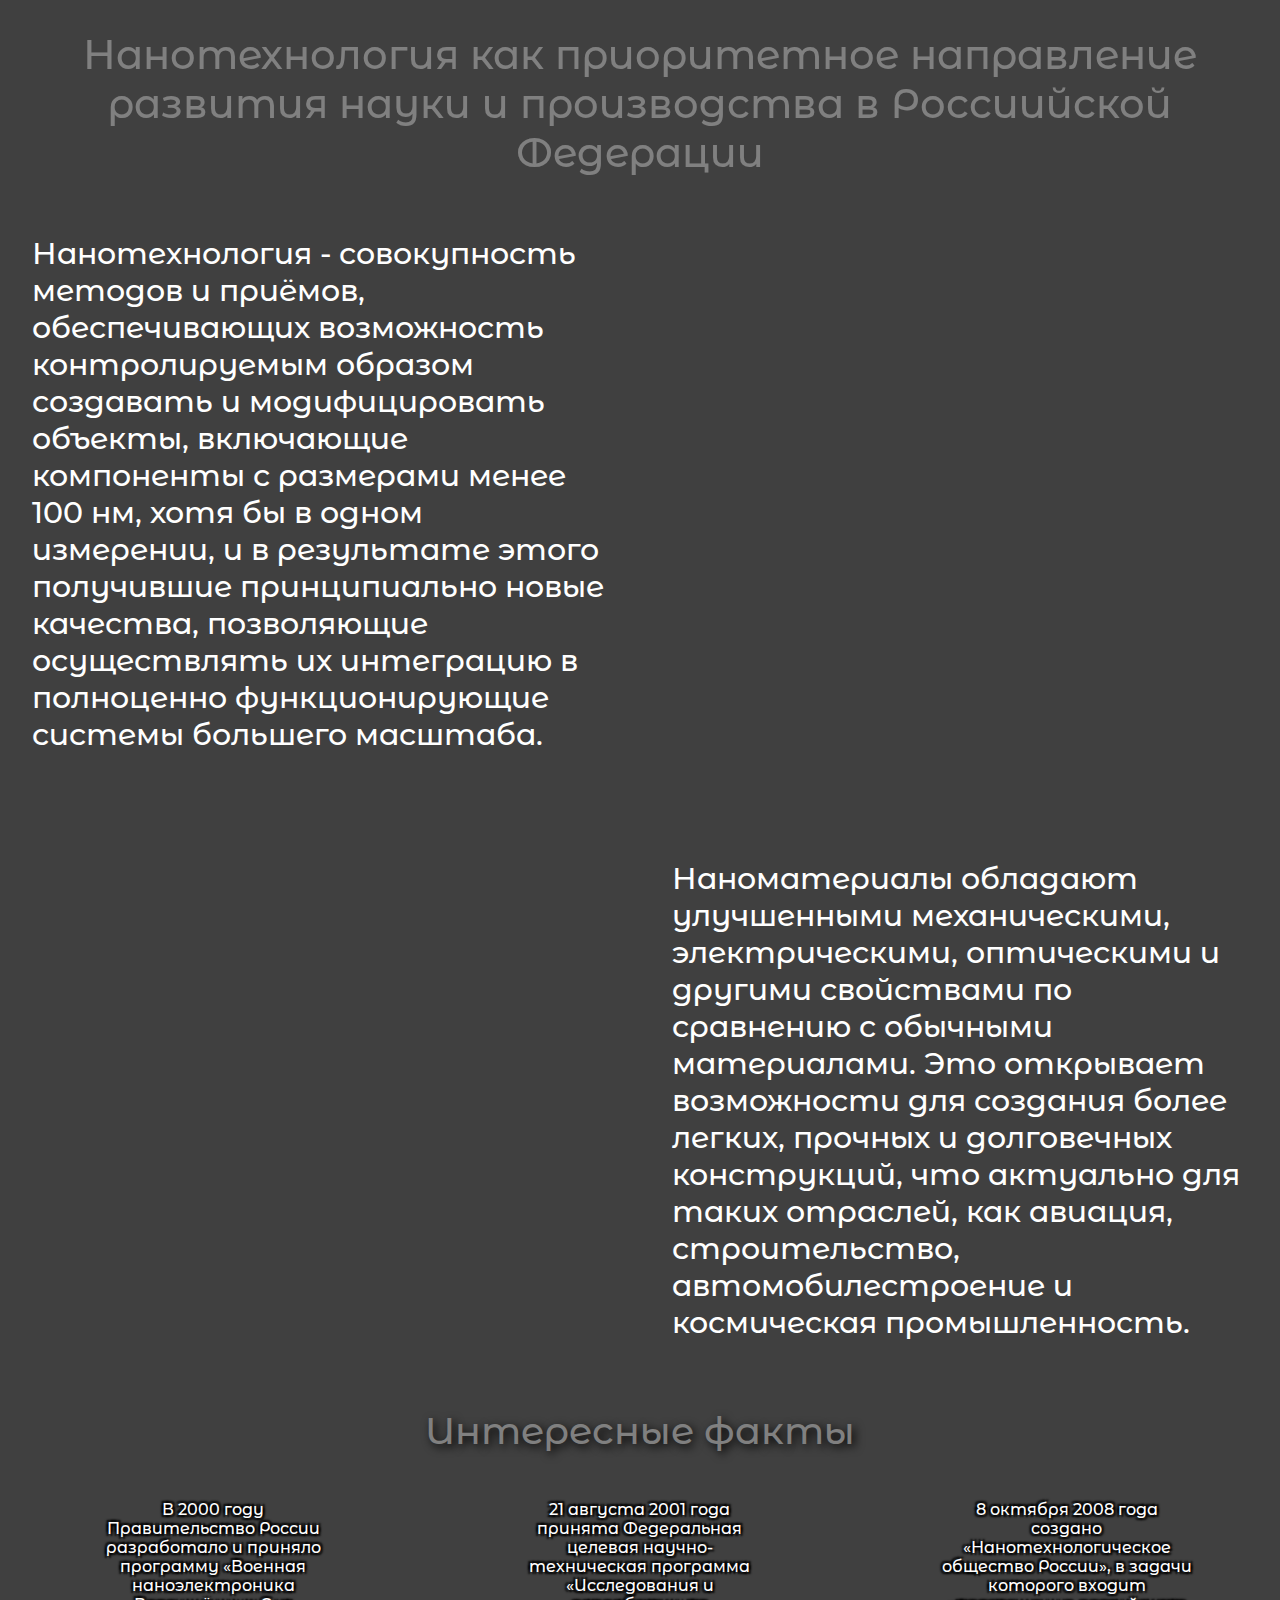
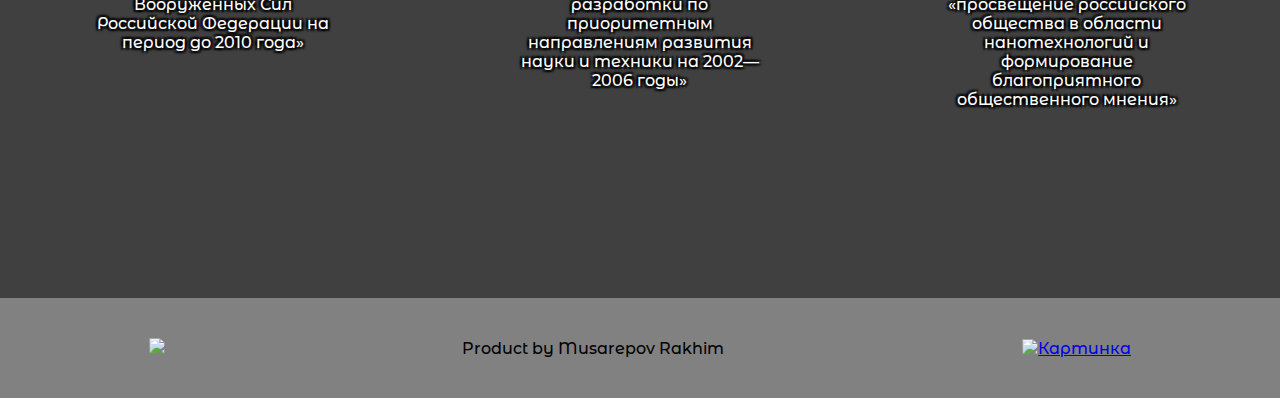
==== index.html @ 5845bfa9 "Add files via upload" ====
<!DOCTYPE html>
<html lang="en">
<head>
    <meta charset="UTF-8">
    <meta name="viewport" content="width=device-width, initial-scale=1.0">
    <title>Product</title>
    <link rel="stylesheet" href="./product.css">
</head>
<body>
    <div class="wrapper">
        
        <div class="container">
            <div class="header">
                <div class="textHeader">Нанотехнология как приоритетное направление развития науки и производства в Россиийской Федерации</div>
            </div>
            <div class="nav">
                <div class="block_1">
<div class="Group1">
    <div class="textGroup1 textGroup">Нанотехнология - совокупность методов и приёмов, обеспечивающих возможность контролируемым образом создавать и модифицировать объекты, включающие компоненты с размерами менее 100 нм, хотя бы в одном измерении, и в результате этого получившие принципиально новые качества, позволяющие осуществлять их интеграцию в полноценно функционирующие системы большего масштаба.</div>
<div class="imgGroup1 imgGroup"></div>
</div>

<div class="Group2">
    <div class="imgGroup2 imgGroup"></div>
    <div class="textGroup2 textGroup">Наноматериалы обладают улучшенными механическими, электрическими, оптическими и другими свойствами по сравнению с обычными материалами. Это открывает возможности для создания более легких, прочных и долговечных конструкций, что актуально для таких отраслей, как авиация, строительство, автомобилестроение и космическая промышленность.</div>
</div>
              
                </div>
                <div class="title2">Интересные факты</div>
        <div class="block_2">
<div class="Group3">
 <div class="imgGroup3 "><div class="imgIntoGroup3"></div><div class="textImgGroup"><span>В 2000 году Правительство России разработало и приняло программу «Военная наноэлектроника Вооружённых Сил Российской Федерации на период до 2010 года»</span></div></div>
<div class="imgGroup4 "><div class="imgIntoGroup4"></div><div class="textImgGroup"><span>21 августа 2001 года принята Федеральная целевая научно-техническая программа «Исследования и разработки по приоритетным направлениям развития науки и техники на 2002—2006 годы»</span></div></div>
<div class="imgGroup5 "><div class="imgIntoGroup5"></div><div class="textImgGroup "><span>8 октября 2008 года создано «Нанотехнологическое общество России», в задачи которого входит «просвещение российского общества в области нанотехнологий и формирование благоприятного общественного мнения»</span></div></div>
</div>
        </div>
        </div>
        </div>

    </div>
    <div class="footer">
        <div class="source"><a target="_blank" href="https://vk.com/diesfubtw"><img src="vk.png"></a></div>
        <div class="textFooter">Product by Musarepov Rakhim</div>
        <div class="source"><a target="_blank" href="https://web.telegram.org/k/#@dieSfubtw"><img src ="tg.png" alt="Картинка"></a></div>
                </div>
</div>
    <script src="./product.js"></script>
</body>
</html>
---- product.css ----
@import url('https://fonts.googleapis.com/css2?family=Montserrat+Alternates:ital,wght@0,100;0,200;0,300;0,400;0,500;0,600;0,700;0,800;0,900;1,100;1,200;1,300;1,400;1,500;1,600;1,700;1,800;1,900&display=swap');
*{
    border:0;
margin:0;
padding: 0;
}

body{
width: 100%;
height: 100%;
background-color:rgba(64, 64, 64, 1);
font-family: "Montserrat Alternates", serif;
  font-weight: 500;
  font-style: normal;
}
.textHeader{
    color: rgb(255, 255, 255);
    font-size: 40px;
    width: 100%;
    text-align: center;
    padding-top: 30px;
}
.wrapper{
width:100% ;
height: 100%;
background-color:rgba(64, 64, 64, 1);

}
.container{
max-height: 100%;
width: 100%;
background-color:rgba(64, 64, 64, 1);
}
.footer{
    margin-top: 1%;
    height: 100px;
background-color:rgba(129, 129, 129, 1) ;
display: flex;
justify-content: space-around;
align-items: center;
color: black;

}

.header{
max-height: 157px;
max-width: 100%;
background-image: url(./photo_5291761723331699604_x.jpg);
filter:brightness(50%);     
background-size:auto;
}
.nav{


}
.block_1{
height: auto;
width: 100%;
}
.Group1{
height: 625px;
width: 100%;
display: flex;
justify-content: space-around;
align-items: center;
}

.title1{
    width: 100%;
    height: 40px;
    color: grey;
    font-size: 38px;
    text-align: center;
    position: absolute;
    text-shadow: 3px 3px 10px #000;
}
.imgGroup1{
    width: 45%;
    height: 75%;
background-image: url(./mosg1.jpg);
background-size: cover;
background-repeat: no-repeat;
border-radius: 10%;
}
.Group2{
    height: 625px;
    width: 100%;
    display: flex;
    justify-content: space-around;
    align-items: center;
}
.a{
    background-image: url(32915-ikonka-telegramma-chernaja.jpg);
}
.textGroup2{}
.imgGroup2{
    width: 45%;
    height: 75%;
background-image: url(./dnk1.jpg);
background-size: cover;
background-repeat: no-repeat;
border-radius: 10%;
}
.textGroup{
    width: 45%;
    height: 75%;
    color: white;
    font-size: 30px;
}
.imgGroup{

}
.block_2{
    width: 100%;
    display: flex;
    justify-content: center;
    align-items: center;
}
.Group3{
    width: 100%;
    height: 100%;
    display: flex;
justify-content: space-around;
    text-align: center;

}
.title2{
    width: 100%;
    height: 40px;
    color: grey;
    font-size: 38px;
    text-align: center;
    text-shadow: 3px 3px 10px #000;
    margin-bottom: 3%;
}
.imgGroup3{
    width:  400px;
    height: 400px;
position: relative;
display: flex;
justify-content: center;
}
.imgGroup4{
    width: 400px;
    height: 400px;
   position: relative;
   display: flex;
   justify-content: center;
}
.imgGroup5{
    width:  400px;
   height: 400px;
    position: relative;
    display: flex;
    justify-content: center;
}
.imgIntoGroup3{
    transition-duration: 0.5s;
    width:70%;
    height: 400px;
    background-image: url(./nano.jpg);
    background-size: cover;
    background-repeat: no-repeat;
    position: absolute;
    border-radius: 20%;

}
.imgIntoGroup4{
    width:70%;
    height: 400px;
    background-image: url(./proces2.jpg);
    background-size: cover;
    background-repeat: no-repeat;
    border-radius: 20%;
    transition-duration: 0.5s;
    position: absolute;
}
.imgIntoGroup5{
    width: 70%;
    height: 400px;
    background-image: url(./nano.jpg);
    background-size: cover;
    background-repeat: no-repeat;
    border-radius: 20%;
    transition-duration: 0.5s;
    position: absolute;
}
.imgIntoGroup3:hover{
filter: brightness(50%);
box-shadow: 1px 1px 15px 2px #000;
}
.imgIntoGroup4:hover{
filter: brightness(50%);
    box-shadow: 1px 1px 15px 2px #000;
    }
    .imgIntoGroup5:hover{
        filter: brightness(50%);
        box-shadow: 1px 1px 15px 2px #000;
        }
        span{
            color: white;
            padding: 15px;
            text-shadow: 2px 2px 2px black,
            -2px 2px 2px #000,
            2px -2px 2px #000,
            -2px -2px 2px #000;
        }
        .textImgGroup{
            width: 70%;
            display: flex;
            justify-content: center;
            align-items: center;
           position: absolute;
           
        }
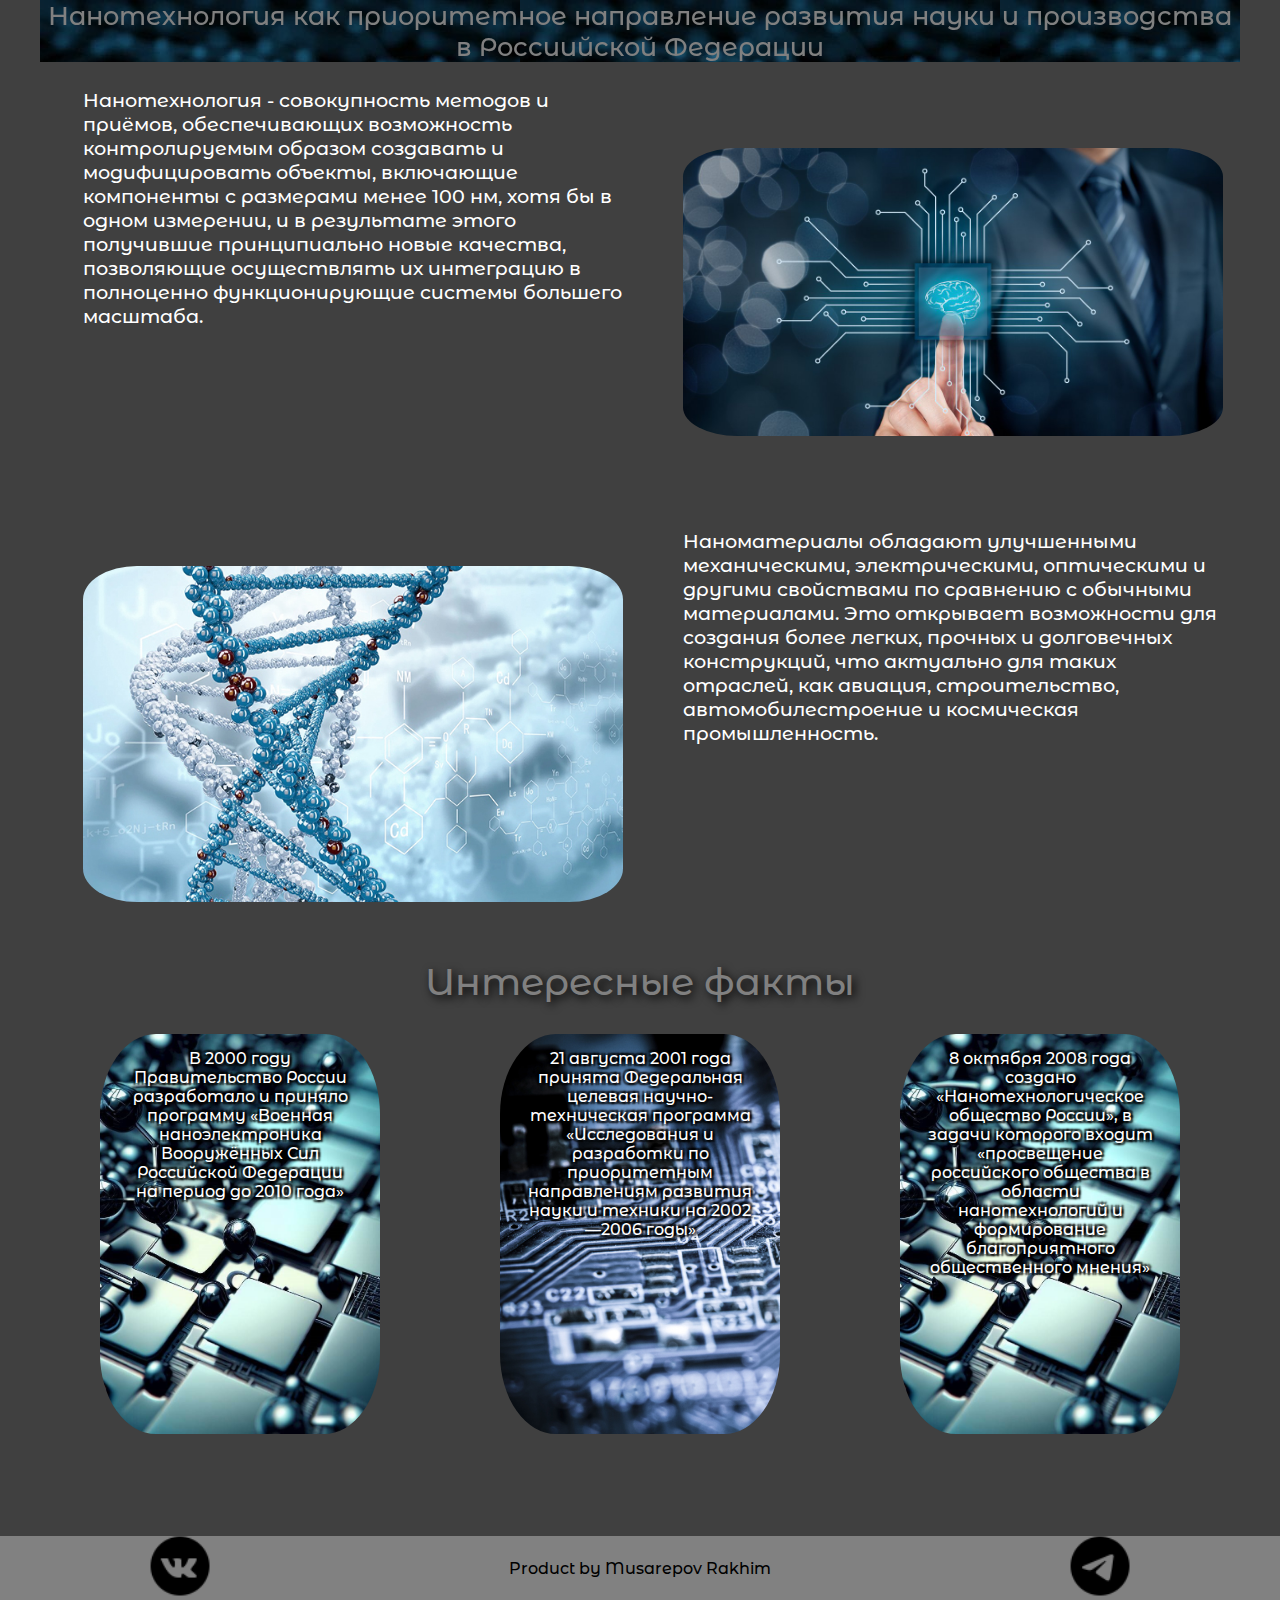
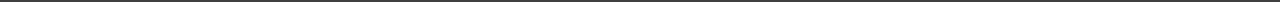
==== commit de8f1e98: "site" ====
--- a/index.html
+++ b/index.html
@@ -4,7 +4,7 @@
     <meta charset="UTF-8">
     <meta name="viewport" content="width=device-width, initial-scale=1.0">
     <title>Product</title>
-    <link rel="stylesheet" href="./product.css">
+    <link rel="stylesheet" href="./css.css">
 </head>
 <body>
     <div class="wrapper">
--- a/css.css
+++ b/css.css
@@ -0,0 +1,260 @@
+@import url('https://fonts.googleapis.com/css2?family=Montserrat+Alternates:ital,wght@0,100;0,200;0,300;0,400;0,500;0,600;0,700;0,800;0,900;1,100;1,200;1,300;1,400;1,500;1,600;1,700;1,800;1,900&display=swap');
+*{
+    border:0;
+margin:0;
+padding: 0;
+}
+
+body{
+width: 100%;
+height: 100%;
+background-color:rgba(64, 64, 64, 1);
+font-family: "Montserrat Alternates", serif;
+  font-weight: 500;
+  font-style: normal;
+}
+.textHeader{
+    color: rgb(255, 255, 255);
+    font-size: 2vw;
+    width: 100%;
+    text-align: center;
+min-height: 4vw;
+}
+.wrapper{
+width:100% ;
+height: 100%;
+background-color:rgba(64, 64, 64, 1);
+display: flex;
+flex-direction: column;
+align-items: center;
+justify-content: center;
+}
+
+.container{
+    display: flex;
+    flex-direction: column;
+    max-width: 1200px;
+width: 100%;
+background-color:rgba(64, 64, 64, 1);
+min-height: 120vw;
+}
+.footer{
+  
+    height: 5vw;
+    width: 100%;
+background-color:rgba(129, 129, 129, 1) ;
+display: flex;
+justify-content: space-around;
+align-items: center;
+color: black;
+
+}
+
+.header{
+max-height: 157px;
+max-width: 100%;
+background-image: url(./photo_5291761723331699604_x.jpg);
+filter:brightness(50%);     
+background-size:auto;
+}
+.nav{
+    display: flex;
+flex-direction: column;
+
+}
+.block_1{
+    display: flex;
+    flex-direction: column;
+height: 70vw;
+width: 100%;
+}
+.Group1{
+    padding-top: 3vw;
+height: 30vw;
+width: 100%;
+display: flex;
+justify-content: space-around;
+align-items: center;
+}
+
+.title1{
+    width: 60vw;
+    height: 3vw;
+    margin: 1vw;
+    color: grey;
+    font-size: 38px;
+    text-align: center;
+    position: absolute;
+    text-shadow: 3px 3px 10px #000;
+}
+.imgGroup1{
+    width: 45%;
+    height: 75%;
+background-image: url(./mosg1.jpg);
+background-size: cover;
+background-repeat: no-repeat;
+border-radius: 10%;
+}
+.Group2{
+    height: 35vw;
+    width: 100%;
+    margin: 2vw;
+    display: flex;
+    justify-content: space-around;
+    align-items: center;
+}
+.a{
+    background-image: url(32915-ikonka-telegramma-chernaja.jpg);
+}
+.textGroup2{}
+.imgGroup2{
+    width: 45%;
+    height: 75%;
+background-image: url(./dnk1.jpg);
+background-size: cover;
+background-repeat: no-repeat;
+border-radius: 10%;
+}
+.textGroup{
+    width: 45%;
+    height: 32vw;
+    color: white;
+    font-size: 1.5vw;
+    margin: 2vw;
+}
+.imgGroup{
+
+}
+.block_2{
+    width: 100%;
+    display: flex;
+    justify-content: center;
+    align-items: center;
+}
+.Group3{
+    width: 100%;
+    height: 100%;
+    display: flex;
+
+    text-align: center;
+
+}
+.title2{
+    width: 100%;
+    height: 40px;
+    color: grey;
+    font-size: 38px;
+    text-align: center;
+    text-shadow: 3px 3px 10px #000;
+    margin-bottom: 3%;
+}
+.imgGroup3{
+    width:  400px;
+    height: 400px;
+position: relative;
+display: flex;
+justify-content: center;
+}
+.imgGroup4{
+    width: 400px;
+    height: 400px;
+   position: relative;
+   display: flex;
+   justify-content: center;
+}
+.imgGroup5{
+    width:  400px;
+   height: 400px;
+    position: relative;
+    display: flex;
+    justify-content: center;
+}
+.imgIntoGroup3{
+    transition-duration: 0.5s;
+    width:70%;
+    height: 400px;
+    background-image: url(./nano.jpg);
+    background-size: cover;
+    background-repeat: no-repeat;
+    position: absolute;
+    border-radius: 20%;
+
+}
+.imgIntoGroup4{
+    width:70%;
+    height: 400px;
+    background-image: url(./proces2.jpg);
+    background-size: cover;
+    background-repeat: no-repeat;
+    border-radius: 20%;
+    transition-duration: 0.5s;
+    position: absolute;
+}
+.imgIntoGroup5{
+    width: 70%;
+    height: 400px;
+    background-image: url(./nano.jpg);
+    background-size: cover;
+    background-repeat: no-repeat;
+    border-radius: 20%;
+    transition-duration: 0.5s;
+    position: absolute;
+}
+.imgIntoGroup3:hover{
+filter: brightness(50%);
+box-shadow: 1px 1px 15px 2px #000;
+}
+.imgIntoGroup4:hover{
+filter: brightness(50%);
+    box-shadow: 1px 1px 15px 2px #000;
+    }
+    .imgIntoGroup5:hover{
+        filter: brightness(50%);
+        box-shadow: 1px 1px 15px 2px #000;
+        }
+        span{
+            color: white;
+            padding: 15px;
+            text-shadow: 2px 2px 2px black,
+            -2px 2px 2px #000,
+            2px -2px 2px #000,
+            -2px -2px 2px #000;
+        }
+        .textImgGroup{
+            max-width: 20vw;
+            display: flex;
+            justify-content: center;
+            align-items: center;
+           position: absolute;
+           
+        }
+@media(max-width:1200px){
+    .textHeader{
+        font-size: 3vw;
+    }
+}
+@media(max-width:1024px){
+.textGroup{
+    font-size: 2vw;
+}
+span{
+    font-size: 2vw;
+}
+.footer{
+    margin-top: 1vw;
+}
+}
+@media (max-width:768px){
+    .textGroup{
+        font-size: 2.2vw;
+    }
+    span{
+        text-align: center;
+        font-size: 2.2vw;
+    }
+
+}
+img{
+    width:5vw;
+    height:5vw;
+}